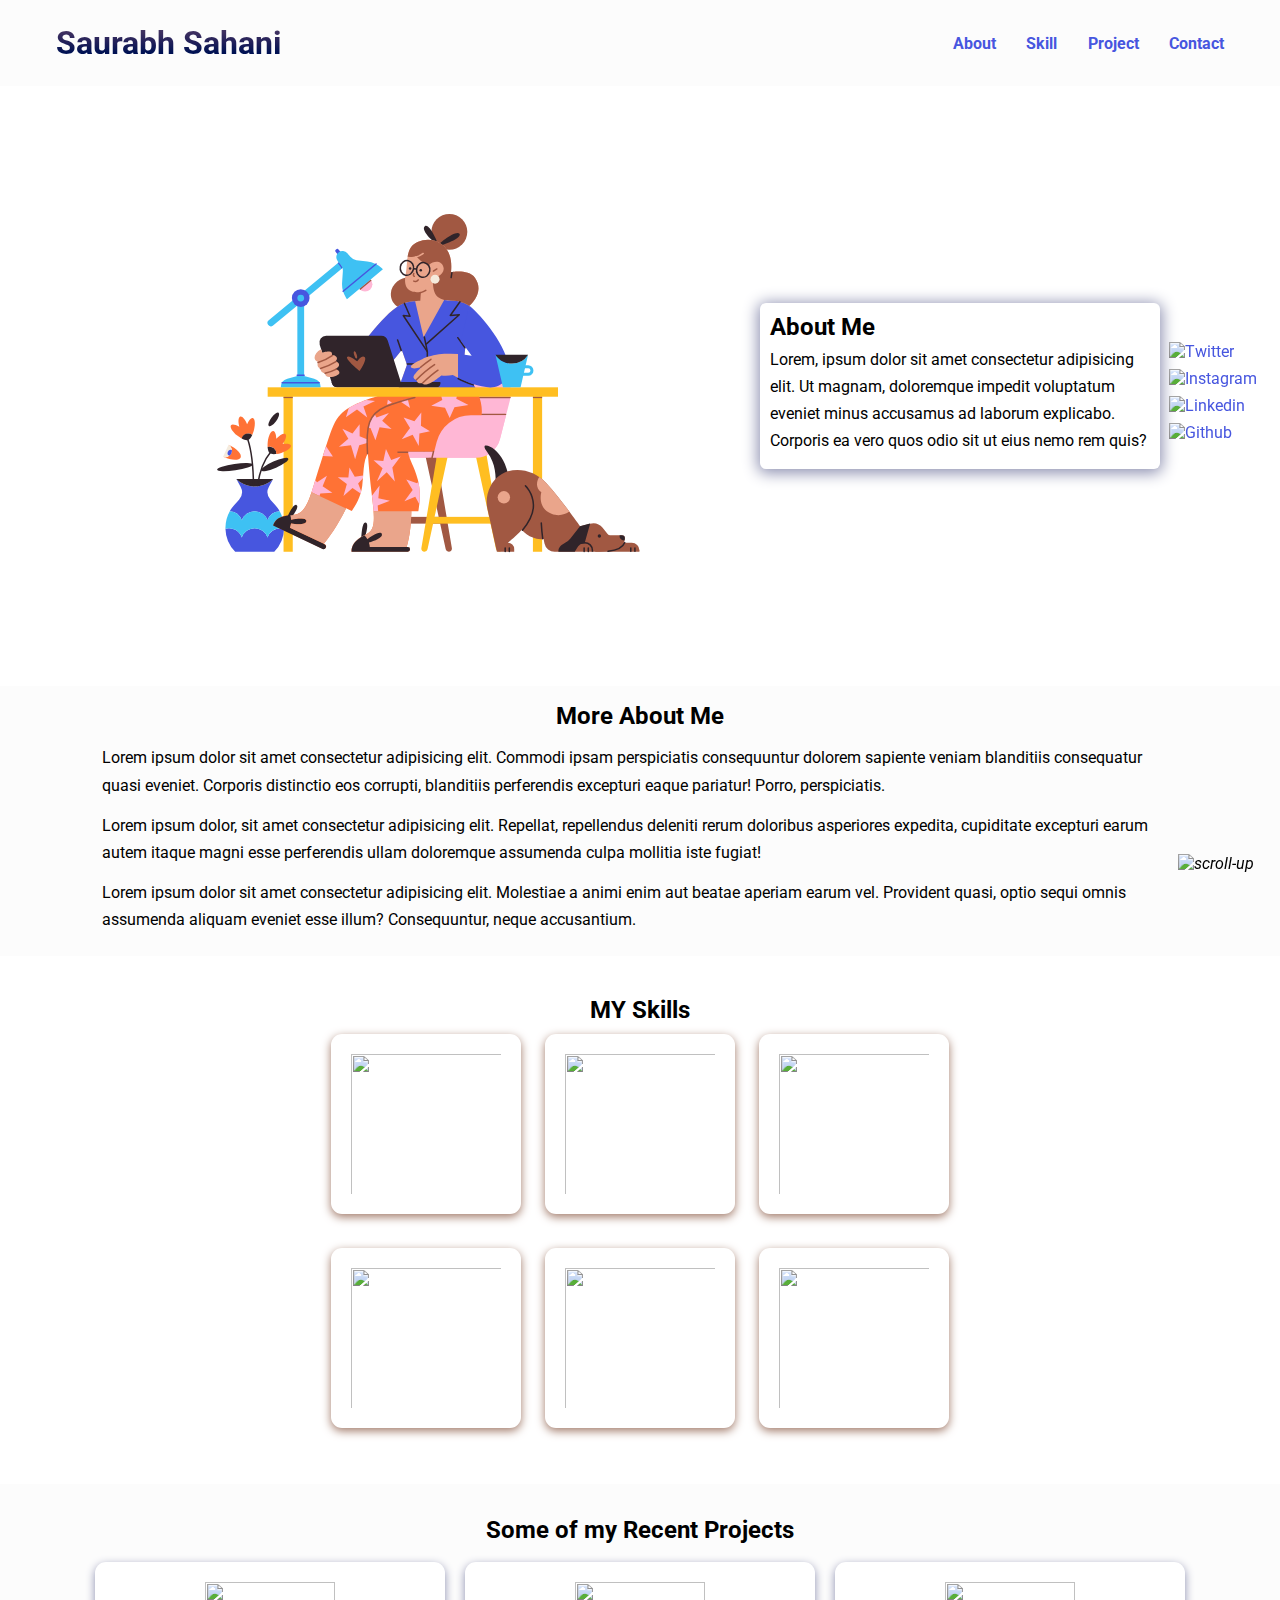
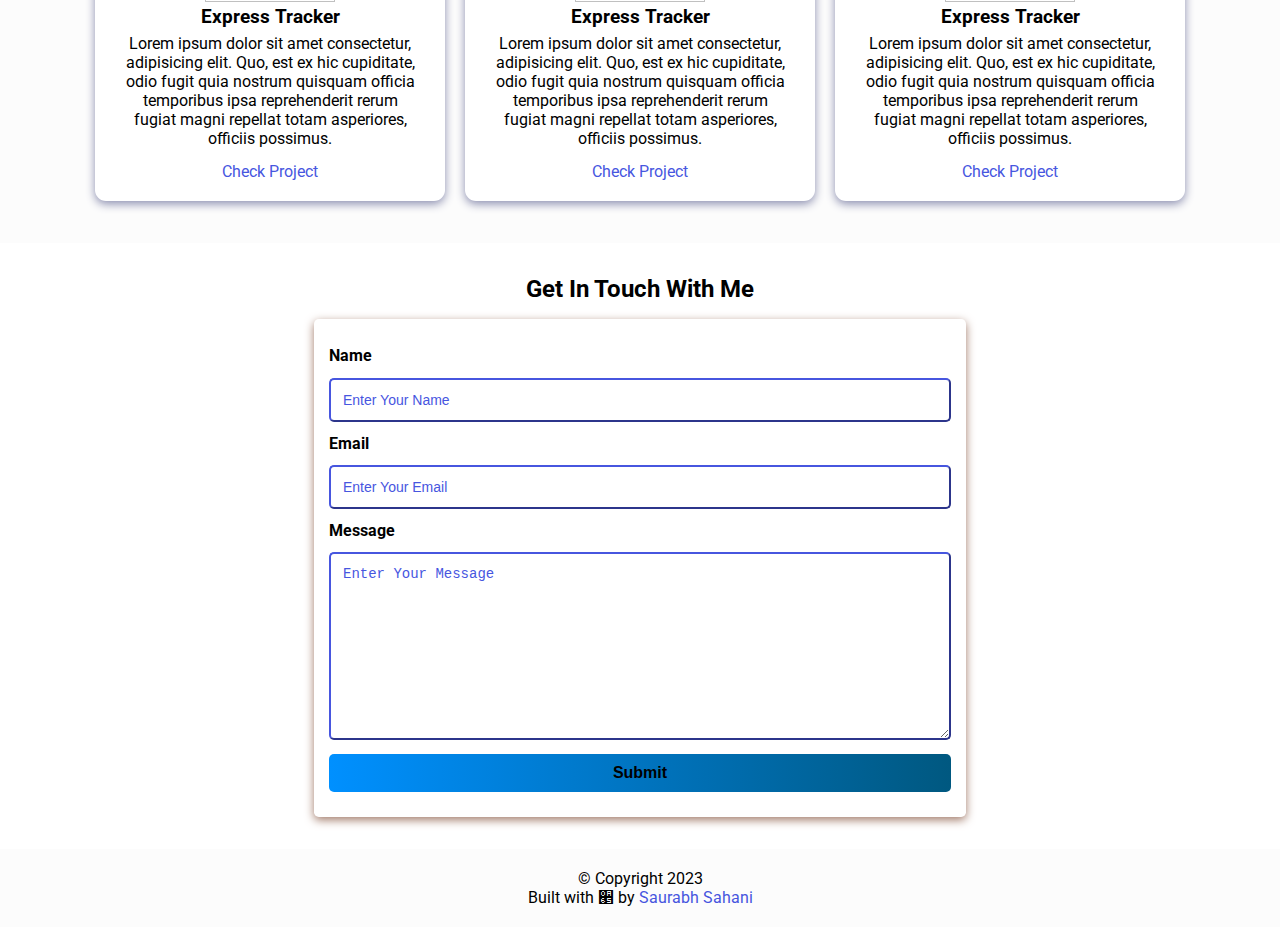
==== index.html @ 4d1b0cc2 "first commit" ====
<!DOCTYPE html>
<html lang="en">

<head>
  <meta charset="UTF-8">
  <meta http-equiv="X-UA-Compatible" content="IE=edge">
  <meta name="viewport" content="width=device-width, initial-scale=1.0">
  <title>Saurabh Sahani | Web Developer</title>
  <link rel="stylesheet" href="https://cdnjs.cloudflare.com/ajax/libs/animate.css/4.1.1/animate.min.css" />
  <!--CSS Styles -->
  <link rel="stylesheet" href="./assets/css/styles.css" />
  <!-- Favicons -->
  <link rel="apple-touch-icon" sizes="180x180" href="assets/icons/apple-touch-icon.png" />
  <link rel="icon" type="image/png" sizes="32x32" href="assets/icons/favicon-32x32.png" />
</head>

<body>
  <!--Navbar-->
  <nav>
    <h1>Saurabh Sahani</h1>
    <ul class="navigation">
      <li><a href="#about" class="nav-link">About</a></li>
      <li><a href="#skills" class="nav-link">Skill</a></li>
      <li><a href="#projects" class="nav-link">Project</a></li>
      <li><a href="#contact" class="nav-link">Contact</a></li>
    </ul>
    <button class="burger-menu" id="burger-menu">
      <ion-icon class="bars" name="menu-outline"></ion-icon>
    </button>
  </nav>
  <!--Hero Section-->
  <section class="hero" id="about">
    <img src="./assets/images/wfh_1.svg" alt="Saurabh Sahani" class="hero-img">
    <div class="bio animate_animated animate_shakeX">
      <h2 class="bio-title">About Me</h2>
      <p class="bio-text">
        Lorem, ipsum dolor sit amet consectetur adipisicing elit. Ut magnam, doloremque impedit voluptatum eveniet minus
        accusamus ad laborum explicabo. Corporis ea vero quos odio sit ut eius nemo rem quis?
      </p>
    </div>
  </section>
  <!--More About-->
  <section class="more-about">
    <h2>More About Me</h2>
    <p>Lorem ipsum dolor sit amet consectetur adipisicing elit. Commodi ipsam perspiciatis consequuntur dolorem sapiente
      veniam blanditiis consequatur quasi eveniet. Corporis distinctio eos corrupti, blanditiis perferendis excepturi
      eaque pariatur! Porro, perspiciatis.</p>
    <p>Lorem ipsum dolor, sit amet consectetur adipisicing elit. Repellat, repellendus deleniti rerum doloribus
      asperiores expedita, cupiditate excepturi earum autem itaque magni esse perferendis ullam doloremque assumenda
      culpa mollitia iste fugiat!</p>
    <p>Lorem ipsum dolor sit amet consectetur adipisicing elit. Molestiae a animi enim aut beatae aperiam earum vel.
      Provident quasi, optio sequi omnis assumenda aliquam eveniet esse illum? Consequuntur, neque accusantium.</p>
  </section>
  <!--Skill Section-->
  <section class="skills" id="skills">
    <h2 class="skill-header">MY Skills</h2>
    <div class="skills-wrapper">
      <div class="first-set animate__animated animate__pulse">
        <img src="https://www.svgrepo.com/show/452228/html-5.svg" alt="" loading="lazy" class="icon icon-card">
        <img src="https://www.svgrepo.com/show/452185/css-3.svg" alt="" loading="lazy" class="icon icon-card">
        <img src="https://www.svgrepo.com/show/349419/javascript.svg" alt="" loading="lazy" class="icon icon-card">
      </div>
      <div class="second-set animate__animated animate__pulse">
        <img src="https://www.svgrepo.com/show/353498/bootstrap.svg" alt="" loading="lazy" class="icon  icon-card">
        <img src="https://www.svgrepo.com/show/452092/react.svg" alt="" loading="lazy" class="icon  icon-card">
        <img src="https://www.svgrepo.com/show/452210/git.svg" alt="" loading="lazy" class="icon  icon-card">
      </div>
    </div>
  </section>
  <!--Project Section-->
  <section class="projects" id="projects">
    <h2 class="projects-title">Some of my Recent Projects</h2>
    <div class="projects-container">
      <div class="project-container project-card">
        <img
          src="https://images.unsplash.com/photo-1580927752452-89d86da3fa0a?ixlib=rb-4.0.3&ixid=MnwxMjA3fDB8MHxzZWFyY2h8Nnx8Y29kaW5nfGVufDB8fDB8fA%3D%3D&auto=format&fit=crop&w=400&q=60"
          alt="" class="project-pic">
        <h3 class="project-title">Express Tracker</h3>
        <p class="project-details">Lorem ipsum dolor sit amet consectetur, adipisicing elit. Quo, est ex hic cupiditate,
          odio fugit quia nostrum quisquam officia temporibus ipsa reprehenderit rerum fugiat magni repellat totam
          asperiores, officiis possimus.</p>
        <a href="#" target="_blank" class="project-link">Check Project</a>
      </div>
      <div class="project-container project-card">
        <img src="https://images.pexels.com/photos/546819/pexels-photo-546819.jpeg?auto=compress&cs=tinysrgb&w=400"
          alt="" class="project-pic">
        <h3 class="project-title">Express Tracker</h3>
        <p class="project-details">Lorem ipsum dolor sit amet consectetur, adipisicing elit. Quo, est ex hic cupiditate,
          odio fugit quia nostrum quisquam officia temporibus ipsa reprehenderit rerum fugiat magni repellat totam
          asperiores, officiis possimus.</p>
        <a href="#" target="_blank" class="project-link">Check Project</a>
      </div>
      <div class="project-container project-card">
        <img
          src="https://images.unsplash.com/photo-1489875347897-49f64b51c1f8?ixlib=rb-4.0.3&ixid=MnwxMjA3fDB8MHxzZWFyY2h8Mzd8fGNvZGluZyUyMHByb2plY3RzfGVufDB8fDB8fA%3D%3D&auto=format&fit=crop&w=400&q=60"
          alt="" class="project-pic">
        <h3 class="project-title">Express Tracker</h3>
        <p class="project-details">Lorem ipsum dolor sit amet consectetur, adipisicing elit. Quo, est ex hic cupiditate,
          odio fugit quia nostrum quisquam officia temporibus ipsa reprehenderit rerum fugiat magni repellat totam
          asperiores, officiis possimus.</p>
        <a href="#" target="_blank" class="project-link">Check Project</a>
      </div>
    </div>
  </section>
  <!--Contact Section-->
  <section class="contact" id="contact">
    <h2>Get In Touch With Me</h2>
    <div class="contact-form-container">
      <div class="contact-form">
        <form action="" method="POST">
          <div class="form-control">
            <label for="name">Name</label>
            <input type="text" id="name" name="sender-name" placeholder="Enter Your Name" class="input-field" required>
          </div>
          <div class="form-control">
            <label for="email">Email</label>
            <input type="email" id="email" name="sender-email" placeholder="Enter Your Email" class="input-field"
              required>
          </div>
          <div class="form-control">
            <label for="name">Message</label>
            <textarea id="message" cols="60" rows="10" name="message" placeholder="Enter Your Message"
              class="input-field" required></textarea>
          </div>
          <input type="submit" value="Submit" id="submit-btn" class="submit-btn">
        </form>
      </div>
    </div>
  </section>
  <!--Social Accounts-->
  <div class="socials">
    <a href="#" target="_blank">
      <img src="https://www.svgrepo.com/show/452123/twitter.svg" alt="Twitter" loading="lazy" class="socicon icon-1">
    </a><a href="#" target="_blank">
      <img src="https://www.svgrepo.com/show/452231/instagram.svg" alt="Instagram" loading="lazy" class="socicon icon-2">
    </a><a href="#" target="_blank">
      <img src="https://www.svgrepo.com/show/452051/linkedin.svg" alt="Linkedin" loading="lazy" class="socicon icon-3">
    </a>
    <a href="#" target="_blank">
      <img src="https://www.svgrepo.com/show/503359/github.svg" alt="Github" loading="lazy" class="socicon icon-4">
    </a>
  </div>
  <!--Scroll Top-->
  <!--Footer Section-->
  <footer>
    <p class="copy">&copy; Copyright 2023</p>
    <p class="copy">
      Built with &#2661; by <a href="#">Saurabh Sahani</a>
    </p>
  </footer>
  <i class="scroll-up" id="scroll-up">
    <img src="https://www.svgrepo.com/show/407673/up-arrow.svg" alt="scroll-up" class="socicon up-arrow">
  </i>
  <!--Website Scripts-->
  <script src="./assets/js/script.js"></script>
  <!-- Ion icons scripts -->
  <script type="module" src="https://unpkg.com/ionicons@5.5.2/dist/ionicons/ionicons.esm.js"></script>
  <script nomodule src="https://unpkg.com/ionicons@5.5.2/dist/ionicons/ionicons.js"></script>
</body>

</html-->
---- assets/css/styles.css ----
@import url("https://fonts.googleapis.com/css2?family=Roboto:ital,wght@0,400;0,900;1,700&display=swap");

/*Variable*/

:root{
    --font-family:"Roboto",sans-serf;
    --normal-font:400;
    --bold-font:700;
    --bolder-font:900;
    --bg-color:#fcfcfc;
    --primary-color:#4756df;
    --secondary-color:#ff7235;
    --primary-shadow:#8b8eaf;
    --secondary-shadow:#a17a69;
    --bottom-margin:0.5rem;
    --bottom-margin-2:1rem;
    --line-height:1.7rem;
    --transition:0.3s;
}

html{
    scroll-behavior: smooth;
}
/*CSS Resets*/
*{
    margin: 0;
    padding: 0;
    box-sizing: border-box;
}

ul{
    list-style: none;
}

a{
    text-decoration: none;
    color: var(--primary-color);
}

a:hover{
    color: var(--secondary-color);
}

body{
    font-family: var(--font-family);
}

nav{
    position: sticky;
    top: 0;
    left: 0;
    z-index: 1;
    display: flex;
    align-items: center;
    justify-content: space-between;
    padding: 1.5rem 3.5rem;
    background-color: var(--bg-color);
    box-shadow: 0 3px 5px rbga(0,0,0,0.1);
}

nav h1{
    -webkit-background-clip: text;
    -webkit-text-fill-color: transparent;
    background-image: linear-gradient(180deg, #4f3f66 0, #3b2e5f 25%, #1f1f59 50%, #001253 75%, #00004e 100%);
}

nav a{
    color: var(--primary-color);
    transition: var(--transition);
}

nav a:hover{
    color: var(--secondary-color);
    border-bottom: 2px solid var(--secondary-color);
}

nav ul{
    display: flex;
    gap: 1.9rem;
}

nav ul li{
    font-weight: var(--bold-font);
}

.burger-menu{
    color: var(--primary-color);
    font-size: 2rem;
    border: 0;
    background-color: transparent;
    cursor: pointer;
    display: none;
}
.hero{
    display: flex;
    align-items: center;
    justify-content: center;
    gap: 2.5rem;
    max-width: 68.75rem;
    margin: auto;
}

.hero img{
    height: 37.5rem;
    width: 37.5rem;
}

.bio{
    width: 25rem;
    padding: 0.625rem;
    border-radius: 6px;
    box-shadow: 0px 2px 15px 2px var(--primary-shadow);
}
.bio h1{
    margin-bottom: var(--bottom-margin);
}

.bio p{
    line-height: var(--line-height);
    padding: 0.3rem 0;
}

.more-about{
    background-color: var(--bg-color);
    padding: 1rem 6rem;
}

.more-about h2{
    margin-bottom: var(--bottom-margin);
    text-align: center;
}

.more-about p{
    line-height: var(--line-height);
    padding: 0.4rem;
}
.skills{
    max-width: 68.75rem;
    margin: auto;
    text-align: center;
    margin-top: 2.5rem;
}
.skills-header{
    margin-bottom: 1rem;
}
.skills-wrapper img{
    padding: 1.25rem;
}
.icon{
    width: 11.875rem;
    height: 11.25rem;
}
.icon-card{
    background-color: #ffff;
    border-radius: 11px;
    box-shadow: 0 3px 10px var(--secondary-shadow);
    padding: 20px;
    margin: 10px;
}
.projects{
    background-color: var(--bg-color);
    padding: 32px 0;
    margin-top: 2rem;
}
.project-pic{
    width: 65%;
    height: 60%;
}
.projects-container{
    display: flex;
    align-items: center;
    justify-content: center;
}
.projects-title{
    text-align: center;
    margin-bottom: 1rem;
}
.project-container{
    text-align: center;
    width: 21.875rem;
    padding: 1rem;
}

.project-container p{
    padding: 0.4rem;
}
.projects-title{
    margin-bottom: var(--bottom-margin);
}

.project-details{
    margin-bottom: var(--bottom-margin);
}
.project-card{
    background-color: #fff;
    border-radius: 11px;
    box-shadow: 0 3px 10px var(--primary-shadow);
    padding: 20px;
    margin: 10px;
}
.contact{
    margin-top: 2rem;
}

.contact h2{
    text-align: center;
    margin-bottom: var(--bottom-margin-2);
}
.contact-form-container{
    max-width: 40.75rem;
    margin: 0 auto;
    padding: 0.938rem;
    border-radius: 0.3rem;
    box-shadow: 0 3px 10px var(--secondary-shadow);
}
.contact-form-container label{
    line-height: 2.7rem;
    font-weight: var(--bold-font);
    color: #000;
}
.contact-form-container textarea{
    min-height: 6.25rem;
    font-size: 14px;
}

.contact-form-container .input-field{
    width: 100%;
    padding: 12px;
    border-radius: 5px;
    border: none;
    border: 2px outset var(--primary-color);
    font-size: 0.875rem;
    outline: none;
}
.input-field::placeholder{
    color: var(--primary-color);
}

.submit-btn{
    width: 100%;
    padding: 10px;
    margin: 10px 0;
    background:  linear-gradient(to right, #0090ff,#005880);;
    border: none;
    border-radius: 5px;
    font-size: 1rem;
    font-weight: var(--bold-font);
    transition: var(--transition);
}

.submit-btn:hover{
    background: linear-gradient(to right, #005880,#0090ff);
    transition-delay: 1s;
}

.socials{
    display: flex;
    flex-direction: column;
    position: fixed;
    right: 1.8%;
    bottom: 50%;
}
.socials a {
    padding-bottom: 8px;
    display: inline-block;
    animation: icon-pulse 1.5s infinite;
}
.socicon{
    width: 2rem;
    height: 2rem;
}
@keyframes icon-pulse {
    0% {
      transform: scale(1);
    }
    50% {
      transform: scale(1.5);
    }
    100% {
      transform: scale(1);
    }
  }
footer{
    background-color: var(--bg-color);
    padding: 1.25rem;
    text-align: center;
    margin: 2rem 0 0;
}
.scroll-up{
    position: fixed;
    right: 2%;
    bottom: 3%;
    cursor: pointer;
}

.up-arrow{
    width: 3rem;
    height: 3rem;
}
@media screen and (max-width: 756px){
    nav{
        padding: 1.5rem 1rem;
    }
    nav ul {
        position: fixed;
        background-color: var(--bg-color);
        flex-direction: column;
        top: 86px;
        left: 10%;
        width: 80%;
        text-align: center;
        transform: translateX(120%);
        transition: transform 0.5s ease-in;
      }
    
       nav ul li {
        margin: 8px;
      }
    .burger-menu {
        display: block;
      }
    
      nav ul.show {
        transform: translateX(0);
      }
    .hero{
        margin-top: -4rem;
        flex-direction: column;
        gap: 0;
    }
    .hero img{
        height: 37.5rem;
        width: 30rem;
    }
    .bio{
        margin-top: -7rem;
        width: 20.5rem;
    }
    .more-about{
        margin-top: 2rem;
        padding: 1rem 3.5rem;
    }
    .more-about h2{
        text-align: center;
    }
    .more-about p{
        text-align: justify;
    }
    .icon{

        width: 5.875rem;
        height: 5.25rem;
    }
    ion-icon.bars {
        border: 2px solid #887f7f;
        border-radius: 4px;
        color: #887f7f;
    }

    ion-icon.bars:focus {
        background-color: #887f7f;
        color: #000;
        transition: all 0.5s ease-out;
    }
    .projects-container{
        flex-direction: column;
    }
    .project-container{
        width: 20.875rem;
    }
    .contact-form-container{
        max-width: 23.75rem;
    }
}
@media screen and (max-width: 420px) {
    .hero img {
      height: 37.5rem;
      width: 23rem;
    }
  
    .bio {
      width: 18.3rem;
    }
  
    .project-container {
      width: 17.875rem;
    }
  
    .contact-form-container {
      max-width: 17.75rem;
    }
  }
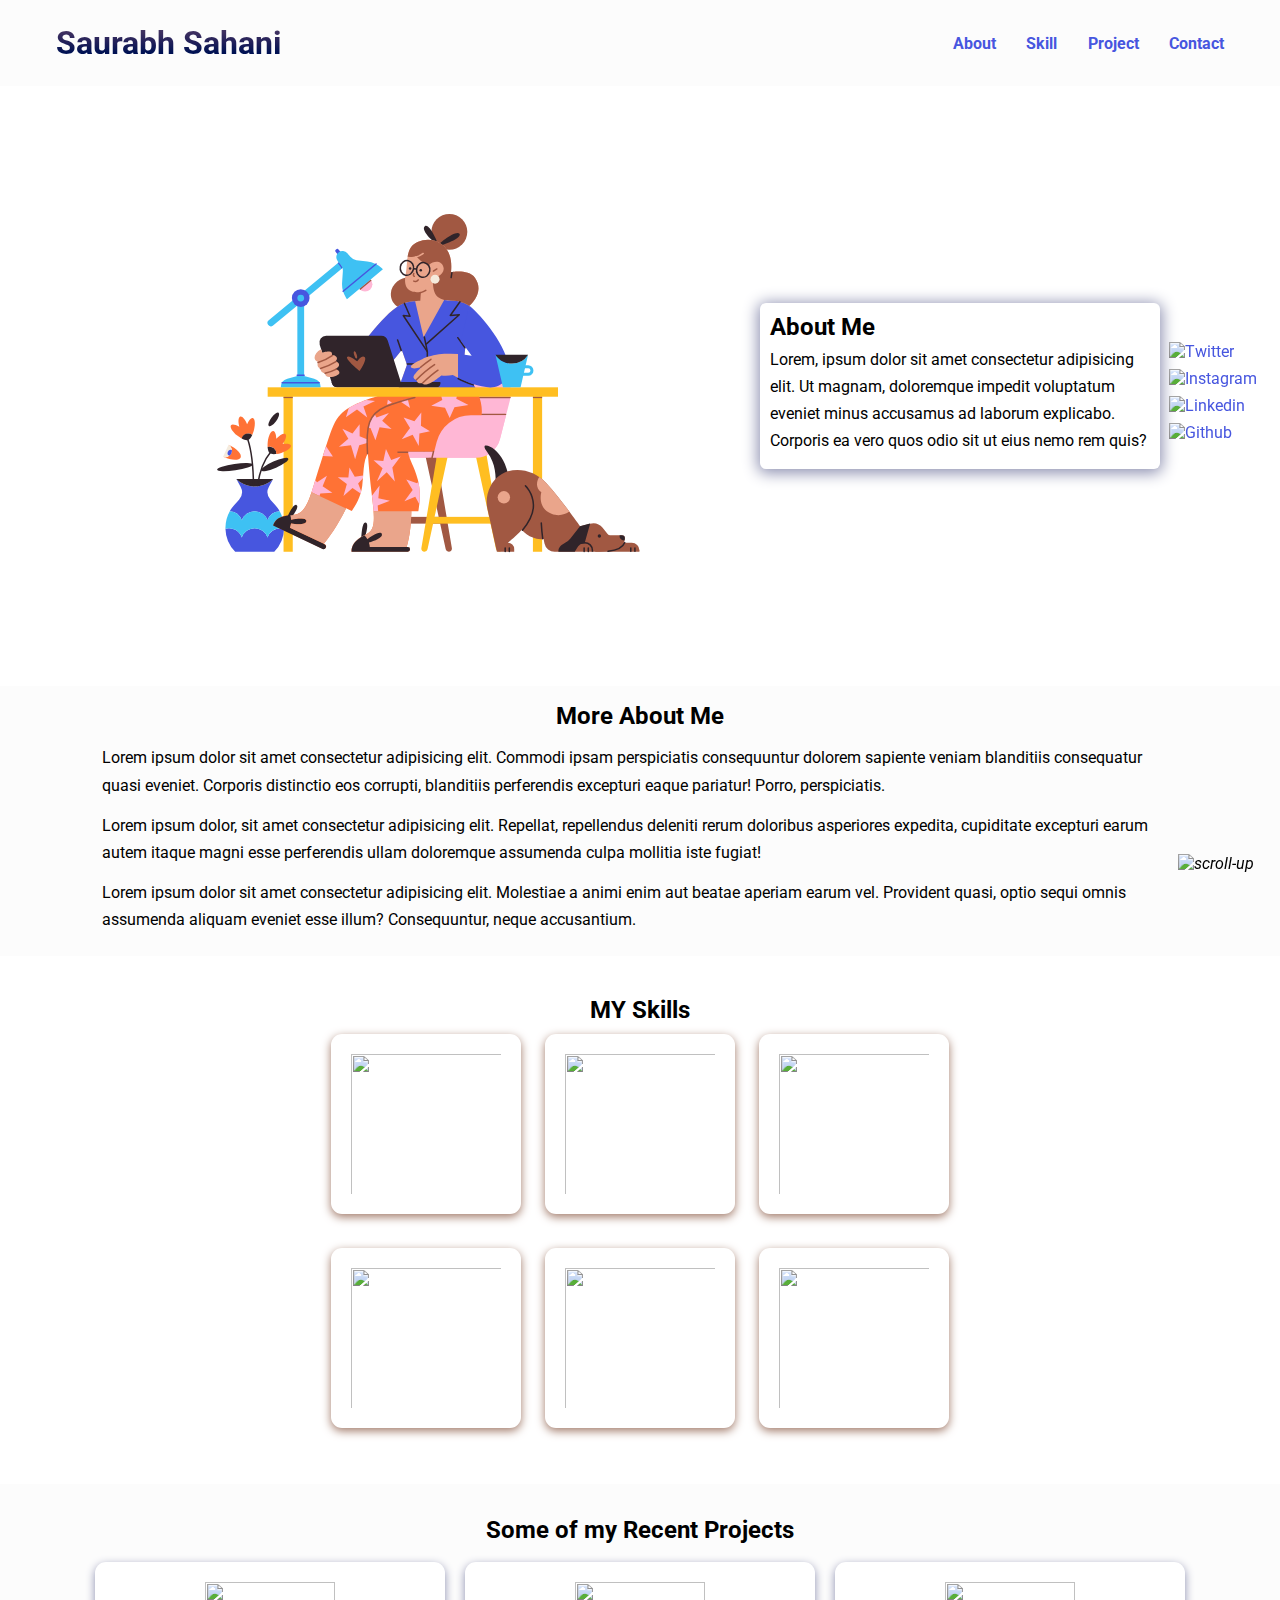
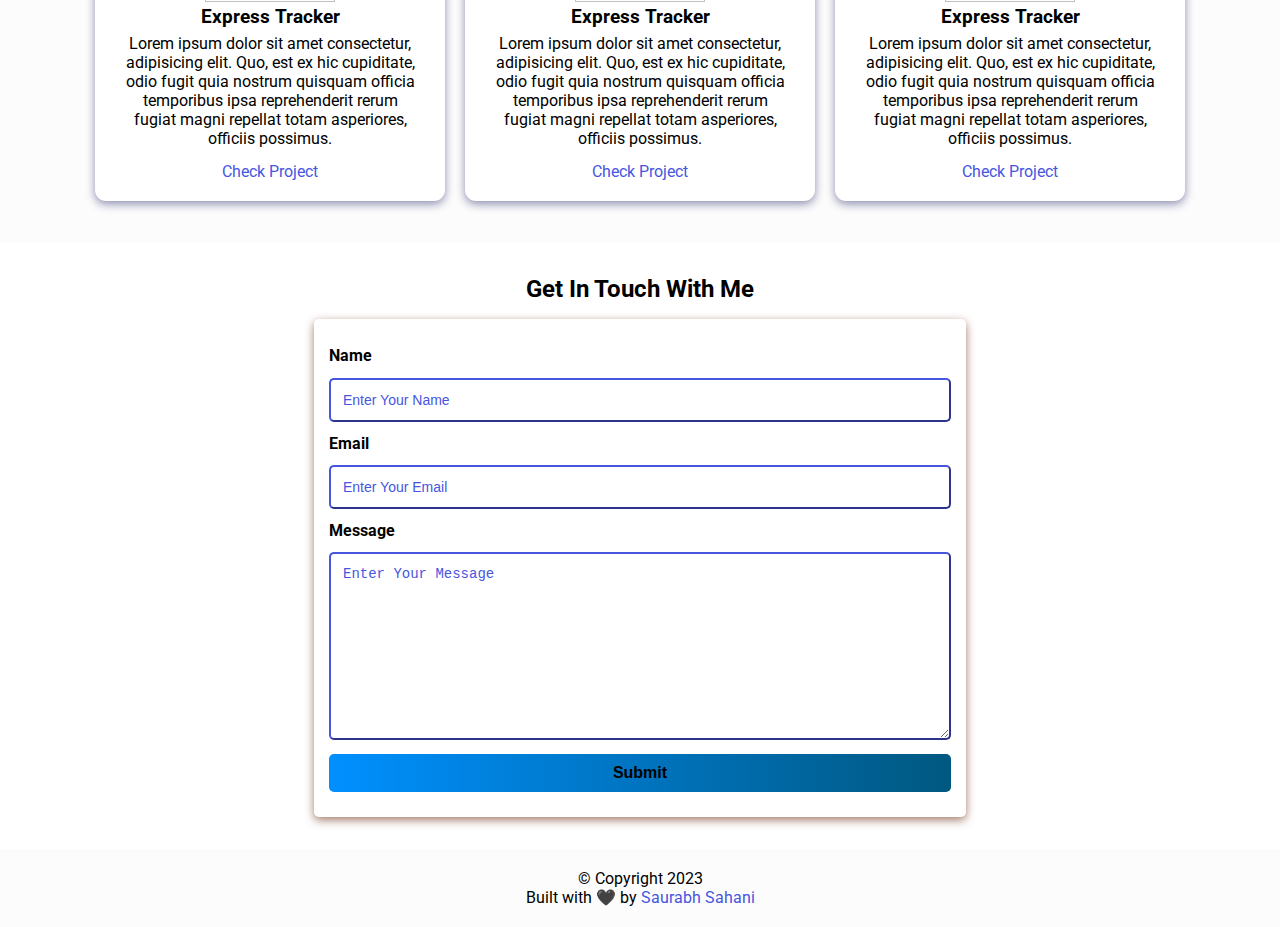
==== commit e45bd924: "Initial commit" ====
--- a/index.html
+++ b/index.html
@@ -131,12 +131,12 @@
   <div class="socials">
     <a href="#" target="_blank">
       <img src="https://www.svgrepo.com/show/452123/twitter.svg" alt="Twitter" loading="lazy" class="socicon icon-1">
-    </a><a href="#" target="_blank">
+    </a><a href="https://instagram.com/__saurabh_sahani__" target="_blank">
       <img src="https://www.svgrepo.com/show/452231/instagram.svg" alt="Instagram" loading="lazy" class="socicon icon-2">
     </a><a href="#" target="_blank">
       <img src="https://www.svgrepo.com/show/452051/linkedin.svg" alt="Linkedin" loading="lazy" class="socicon icon-3">
     </a>
-    <a href="#" target="_blank">
+    <a href="https://github.com/saurabh00100" target="_blank">
       <img src="https://www.svgrepo.com/show/503359/github.svg" alt="Github" loading="lazy" class="socicon icon-4">
     </a>
   </div>
@@ -145,7 +145,7 @@
   <footer>
     <p class="copy">&copy; Copyright 2023</p>
     <p class="copy">
-      Built with &#2661; by <a href="#">Saurabh Sahani</a>
+      Built with &#128420; by <a href="#">Saurabh Sahani</a>
     </p>
   </footer>
   <i class="scroll-up" id="scroll-up">
@@ -158,4 +158,4 @@
   <script nomodule src="https://unpkg.com/ionicons@5.5.2/dist/ionicons/ionicons.js"></script>
 </body>
 
-</html-->+</html>